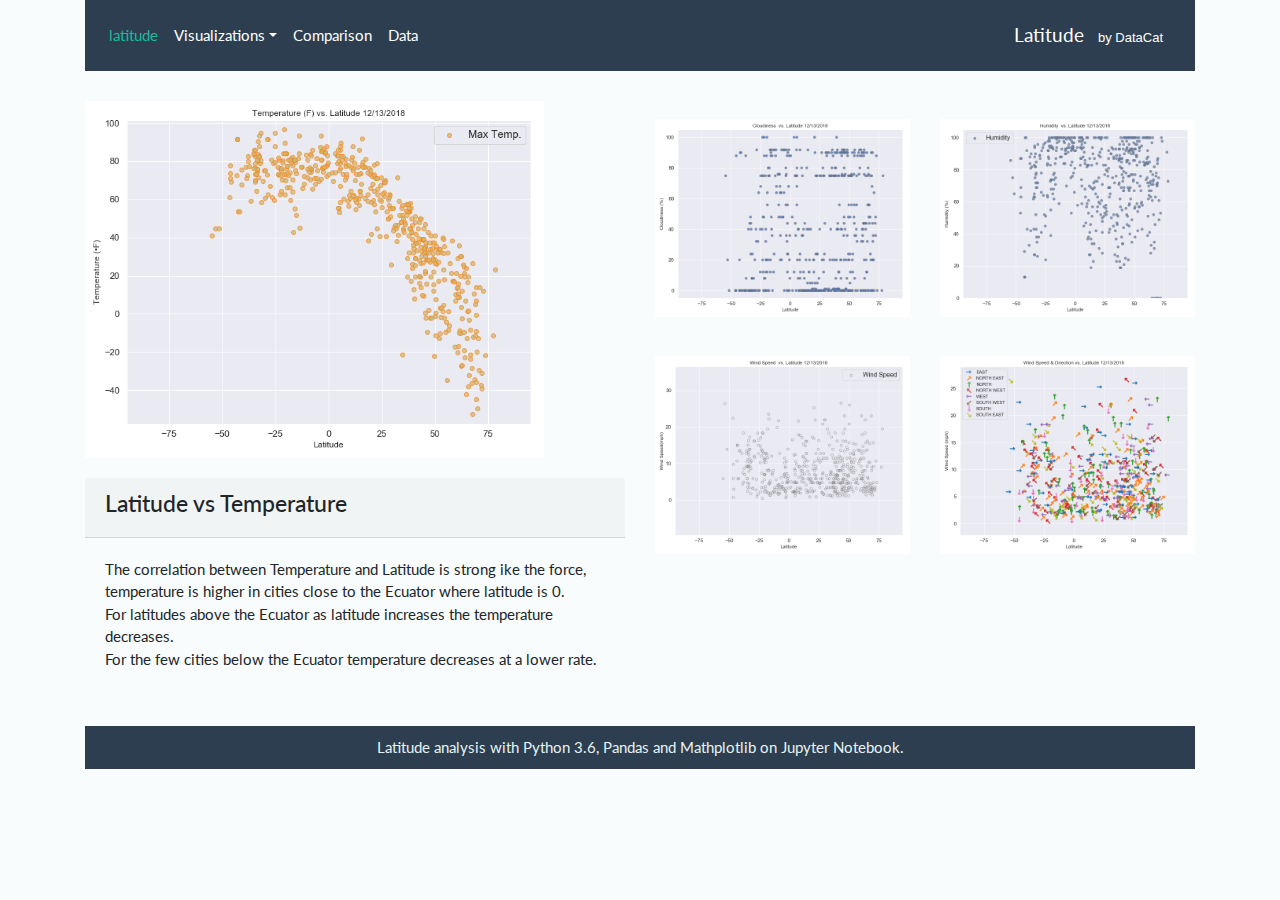
==== maxTemp.html @ 25c200b5 "web1" ====
<!doctype html>
<html lang="en">
    <!doctype html>
    <html lang="en">
      <head>
        <meta charset="utf-8">
        <meta name="viewport" content="width=device-width, initial-scale=1, shrink-to-fit=no">
        <!-- bootswatch. Bootstrap CSS -->
        <link type="text/css"  href="styles/bootstrap.css" rel="stylesheet">
        <!--
        <link type="text/css"  href="styles/bootstrap.min.css" rel="stylesheet">-->
        <link type="text/css"  href="styles/latitudeStyles.css" rel="stylesheet">
    
        <title>Max. Temperature</title>
      </head>
      <body>
            <div class="container">
    
                <nav class="navbar navbar-expand-lg navbar-dark bg-primary">
                    
                    <button class="navbar-toggler" type="button" data-toggle="collapse" data-target="#navbarColor01" aria-controls="navbarColor01" aria-expanded="false" aria-label="Toggle navigation">
                        <span class="navbar-toggler-icon"></span>
                    </button>
                    <div class="collapse navbar-collapse" id="navbarColor01">
                        <ul class="navbar-nav mr-auto">
                            <li class="nav-item active">
                                <a class="nav-link" href="index.html">latitude<span class="sr-only">(current)</span></a>
                            </li>
                            <li class="nav-item dropdown">
                                <a class="nav-link dropdown-toggle" data-toggle="dropdown" href="#" role="button" aria-haspopup="true" aria-expanded="false">Visualizations</a>
                                <div class="dropdown-menu" x-placement="bottom-start" style="position: absolute; will-change: transform; top: 0px; left: 0px; transform: translate3d(0px, 40px, 0px);"><!--
                                    <a class="dropdown-item" href="maxTemp.html">Max. Temperature</a>-->
                                    <a class="dropdown-item" href="coludiness.html">Cloudiness</a>
                                    <a class="dropdown-item" href="humidity.html">Humidity</a>
                                    <a class="dropdown-item" href="windspeed.html">Wind Speed</a>
                                    <div class="dropdown-divider"></div>
                                    <a class="dropdown-item" href="windspeedDir.html">Wind Speed with Direction</a>
                                </div>  
                            </li>
                            <li class="nav-item">
                                <a class="nav-link" href="comparison.html">Comparison</a>
                            </li>
                            <li class="nav-item">
                                <a class="nav-link" href="data">Data</a>
                            </li>
                        </ul>
                    </div>
                    <a class="navbar-brand" href="index.html">Latitude 
                            <!-- <img src="dataCatLogo.gif" alt="DataCat logo">-->
                            &nbsp;<span style="font-family: 'Lucida Sans', 'Lucida Sans Regular', 'Lucida Grande', 'Lucida Sans Unicode', Geneva, Verdana, sans-serif ; font-size: small"> by DataCat</span></a>
                    
                </nav>
                <div class="row abovePadLanding " >
                    <div class="col-lg-6">
             
                        <img src="Plots/CorrelationLatVsTemp.png" class="img-fluid belowMainPlots visImage" alt="Latitude vs Temperature"/>
                        <div class=" mb-3 cardborder " >
                            <div class="card-header"><h4>Latitude vs Temperature</h4></div>
                            <div class="card-body">
                              
                              <p class="card-text">The correlation between Temperature and Latitude is strong ike the force,
                                  temperature is higher in cities close to the Ecuator where latitude is 0. <br /> For latitudes above the Ecuator as latitude increases the temperature decreases. <br />For the few cities below the Ecuator temperature decreases at a lower rate.</p>
                            </div>
                        </div>
                    </div>
                <div class="col-lg-6" >
                    <p>&nbsp;</p>
                   <div class="row">
                    <div class="col-lg-6 col-md-6 col-xs-12 ">
                        <a href="coludiness.html">
                          <img src="Plots/CorrelationLatVsCloud.png" class="img-fluid " alt="Latitude vs Cloudiness">  </a>
                      </div>
                      <div class="col-lg-6 col-md-6 col-xs-12">
                          <a href="humidity.html">
                          <img src="Plots/CorrelationLatVsHumidity.png" class="img-fluid " alt="Latitude vs Humidity"></a>
                      </div>
                   </div>
                   <p>&nbsp;</p>
                   <div class="row">
                      <div class="col-lg-6 col-md-6 col-xs-12">
                          <a href="windspeed.html">
                          <img src="Plots/CorrelationLatVsWindSpeed.png" class="img-fluid " alt="Latitude vs Wind Speed"></a>
                      </div>
                      <div class="col-lg-6 col-md-6 col-xs-12">
                          <a href="windspeedDir.html">
                          <img src="Plots/CorrelationLatVsWindSpeedwDir.png" class="img-fluid  " alt="Latitude vs Wind Speed with direction">
                        </a>
                      </div>
                     </div>
                </div>

                </div><!-- row-->
               
          
        
            <!-- footer-->
            <div class="row abovePadLanding " >
                <div class="col-lg-12 lat_footer ">
                    <p class="lat_footer_text">
                                Latitude analysis with Python 3.6, Pandas and Mathplotlib on  Jupyter Notebook.
                    </p>
                </div>
                </div><!-- row-->


            </div>
    </body>
</html>
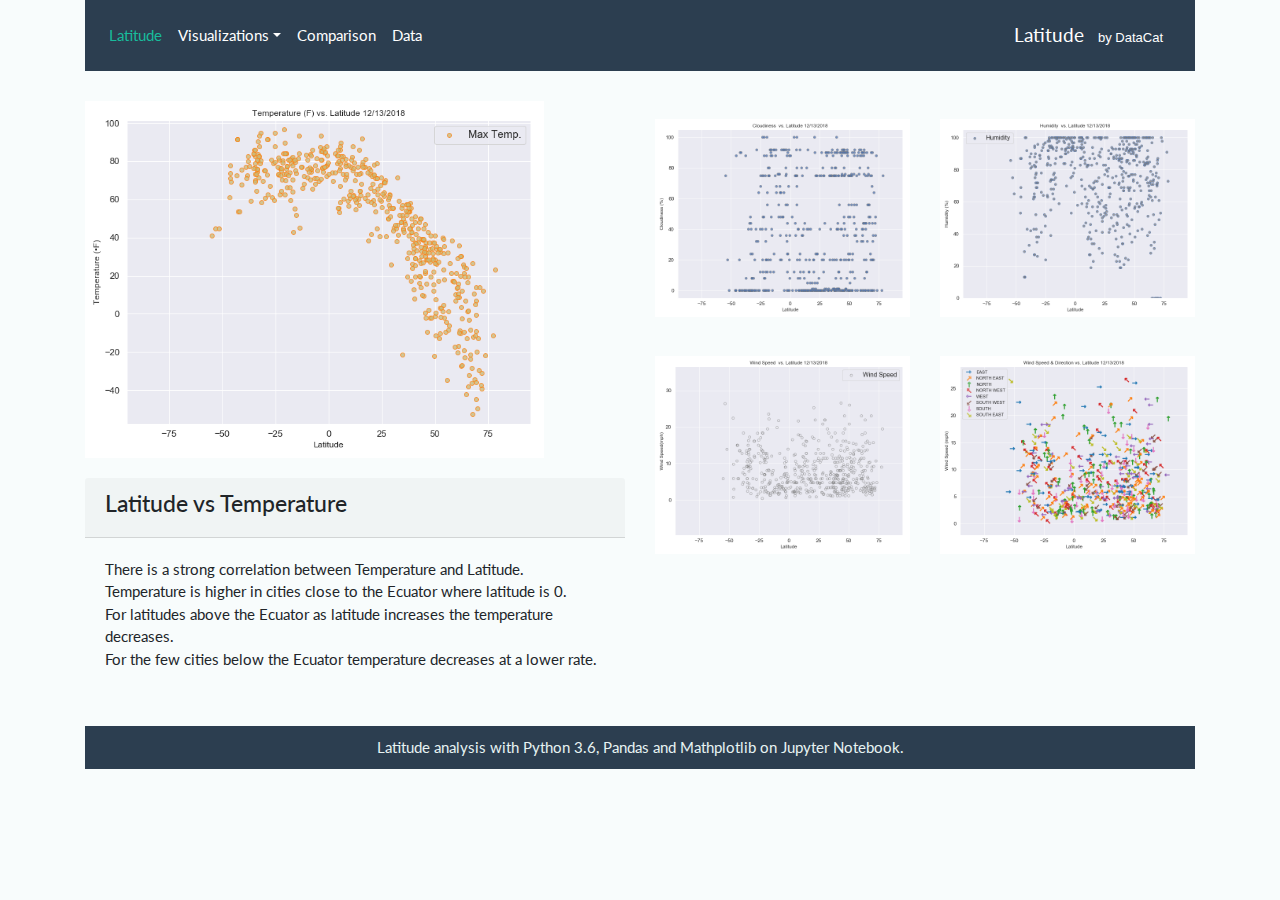
==== commit 0cddaca7: "removed typo" ====
--- a/maxTemp.html
+++ b/maxTemp.html
@@ -1,11 +1,11 @@
 <!doctype html>
 <html lang="en">
-    <!doctype html>
-    <html lang="en">
       <head>
         <meta charset="utf-8">
         <meta name="viewport" content="width=device-width, initial-scale=1, shrink-to-fit=no">
         <!-- bootswatch. Bootstrap CSS -->
+        <script type="text/javascript" src="bootstrap/bootstrap.js" charset="UTF-8"></script>
+      
         <link type="text/css"  href="styles/bootstrap.css" rel="stylesheet">
         <!--
         <link type="text/css"  href="styles/bootstrap.min.css" rel="stylesheet">-->
@@ -22,26 +22,31 @@
                         <span class="navbar-toggler-icon"></span>
                     </button>
                     <div class="collapse navbar-collapse" id="navbarColor01">
+                        <!--
+                        <ul class="navbar-nav mr-auto">-->
                         <ul class="navbar-nav mr-auto">
                             <li class="nav-item active">
-                                <a class="nav-link" href="index.html">latitude<span class="sr-only">(current)</span></a>
+                                <a class="nav-link" href="index.html">Latitude<span class="sr-only">(current)</span></a>
                             </li>
+                    
                             <li class="nav-item dropdown">
-                                <a class="nav-link dropdown-toggle" data-toggle="dropdown" href="#" role="button" aria-haspopup="true" aria-expanded="false">Visualizations</a>
-                                <div class="dropdown-menu" x-placement="bottom-start" style="position: absolute; will-change: transform; top: 0px; left: 0px; transform: translate3d(0px, 40px, 0px);"><!--
-                                    <a class="dropdown-item" href="maxTemp.html">Max. Temperature</a>-->
-                                    <a class="dropdown-item" href="coludiness.html">Cloudiness</a>
-                                    <a class="dropdown-item" href="humidity.html">Humidity</a>
-                                    <a class="dropdown-item" href="windspeed.html">Wind Speed</a>
-                                    <div class="dropdown-divider"></div>
-                                    <a class="dropdown-item" href="windspeedDir.html">Wind Speed with Direction</a>
-                                </div>  
-                            </li>
+                                    <a class="nav-link dropdown-toggle" data-toggle="dropdown" href="#" role="button" aria-haspopup="true" aria-expanded="false">Visualizations</a>
+                                    <div class="dropdown-menu" x-placement="bottom-start" style="position: absolute; will-change: transform; top: 0px; left: 0px; transform: translate3d(0px, 40px, 0px);">
+                                        <a class="dropdown-item" href="maxTemp.html">Max. Temperature</a>
+                                        <a class="dropdown-item" href="coludiness.html">Cloudiness</a>
+                                        <a class="dropdown-item" href="humidity.html">Humidity</a>
+                                        <a class="dropdown-item" href="windspeed.html">Wind Speed</a>
+                                        <div class="dropdown-divider"></div>
+                                        <a class="dropdown-item" href="windspeedDir.html">Wind Speed with Direction</a>
+                                    </div>  
+                                </li>
+
+
                             <li class="nav-item">
                                 <a class="nav-link" href="comparison.html">Comparison</a>
                             </li>
                             <li class="nav-item">
-                                <a class="nav-link" href="data">Data</a>
+                                <a class="nav-link" href="data.html">Data</a>
                             </li>
                         </ul>
                     </div>
@@ -58,8 +63,8 @@
                             <div class="card-header"><h4>Latitude vs Temperature</h4></div>
                             <div class="card-body">
                               
-                              <p class="card-text">The correlation between Temperature and Latitude is strong ike the force,
-                                  temperature is higher in cities close to the Ecuator where latitude is 0. <br /> For latitudes above the Ecuator as latitude increases the temperature decreases. <br />For the few cities below the Ecuator temperature decreases at a lower rate.</p>
+                              <p class="card-text">There is a strong correlation between Temperature and Latitude. <br />
+                                  Temperature is higher in cities close to the Ecuator where latitude is 0. <br /> For latitudes above the Ecuator as latitude increases the temperature decreases. <br />For the few cities below the Ecuator temperature decreases at a lower rate.</p>
                             </div>
                         </div>
                     </div>
@@ -104,6 +109,14 @@
 
 
             </div>
+
+
+        
+        <!-- Optional JavaScript -->
+        <!-- jQuery first, then Popper.js, then Bootstrap JS -->
+        <script src="https://code.jquery.com/jquery-3.3.1.slim.min.js" integrity="sha384-q8i/X+965DzO0rT7abK41JStQIAqVgRVzpbzo5smXKp4YfRvH+8abtTE1Pi6jizo" crossorigin="anonymous"></script>
+        <script src="https://cdnjs.cloudflare.com/ajax/libs/popper.js/1.14.6/umd/popper.min.js" integrity="sha384-wHAiFfRlMFy6i5SRaxvfOCifBUQy1xHdJ/yoi7FRNXMRBu5WHdZYu1hA6ZOblgut" crossorigin="anonymous"></script>
+        <script src="https://stackpath.bootstrapcdn.com/bootstrap/4.2.1/js/bootstrap.min.js" integrity="sha384-B0UglyR+jN6CkvvICOB2joaf5I4l3gm9GU6Hc1og6Ls7i6U/mkkaduKaBhlAXv9k" crossorigin="anonymous"></script>
     </body>
 </html>
         
